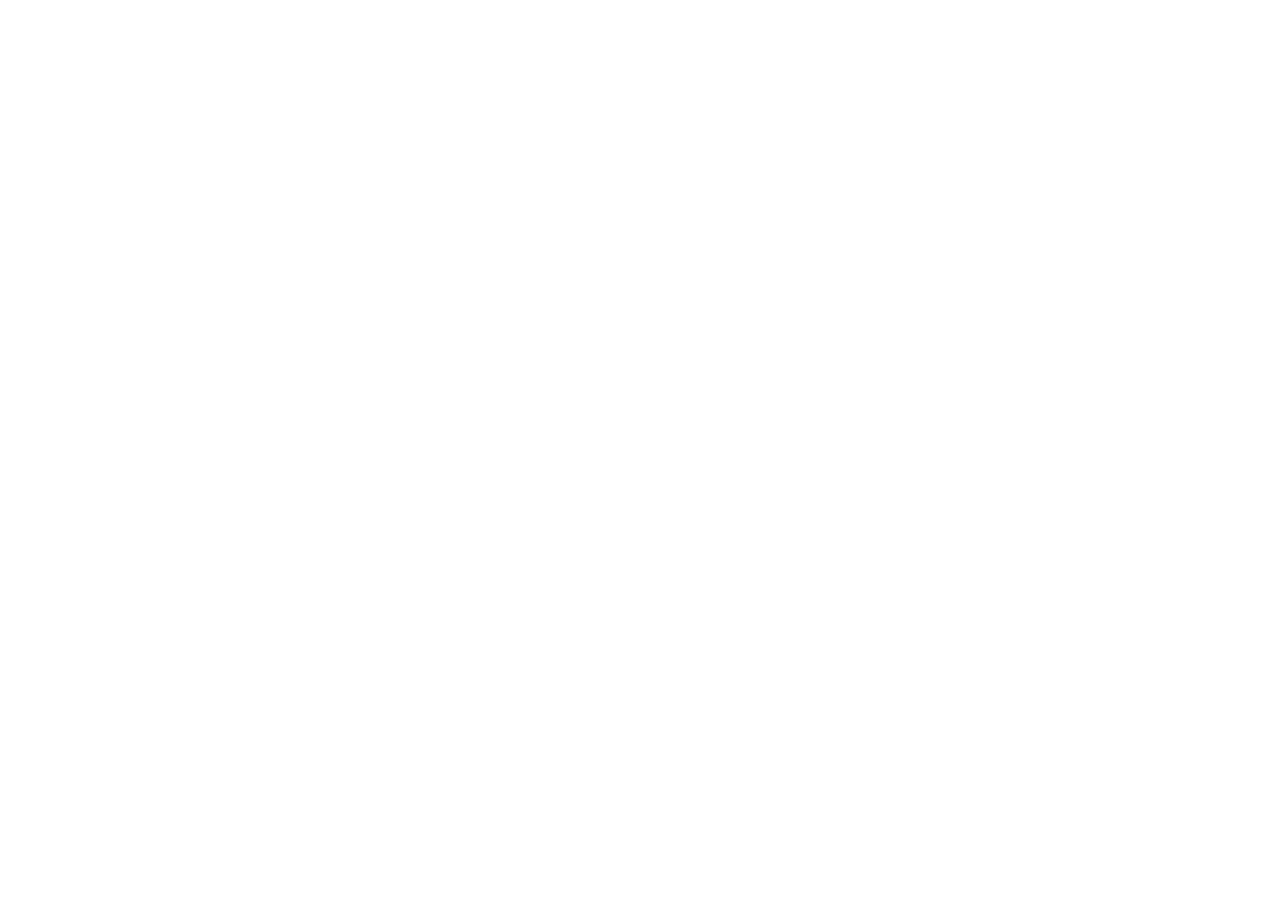
==== html/dashboard.html @ c5f0e12e "login page created" ====
<!DOCTYPE html>
<html lang="en">

<head>
    <meta charset="UTF-8">
    <meta name="viewport" content="width=device-width, initial-scale=1.0">
    <title>My Dashboard</title>
    <link rel="stylesheet" href="../css/general.css">
</head>

<body>

</body>

</html>
---- css/general.css ----
html, body, div, span, applet, object, iframe,
h1, h2, h3, h4, h5, h6, p, blockquote, pre,
a, abbr, acronym, address, big, cite, code,
del, dfn, em, img, ins, kbd, q, s, samp,
small, strike, strong, sub, sup, tt, var,
b, u, i, center,
dl, dt, dd, ol, ul, li,
fieldset, form, label, legend,
table, caption, tbody, tfoot, thead, tr, th, td,
article, aside, canvas, details, embed, 
figure, figcaption, footer, header, hgroup, 
menu, nav, output, ruby, section, summary,
time, mark, audio, video {
	margin: 0;
	padding: 0;
	border: 0;
	font-size: 100%;
	font: inherit;
	vertical-align: baseline;
	text-decoration: none;
}
article, aside, details, figcaption, figure, 
footer, header, hgroup, menu, nav, section {
	display: block;
}
body {
	line-height: 1;
}
ol, ul {
	list-style: none;
}
blockquote, q {
	quotes: none;
}
blockquote:before, blockquote:after,
q:before, q:after {
	content: '';
	content: none;
}
table {
	border-collapse: collapse;
	border-spacing: 0;
}

@import url('https://fonts.googleapis.com/css2?family=Roboto:ital,wght@0,100;0,300;0,400;0,500;0,700;0,900;1,100;1,300;1,400;1,500;1,700;1,900&display=swap');

:root{
    --roboto: 'Roboto', sans-serif;
}
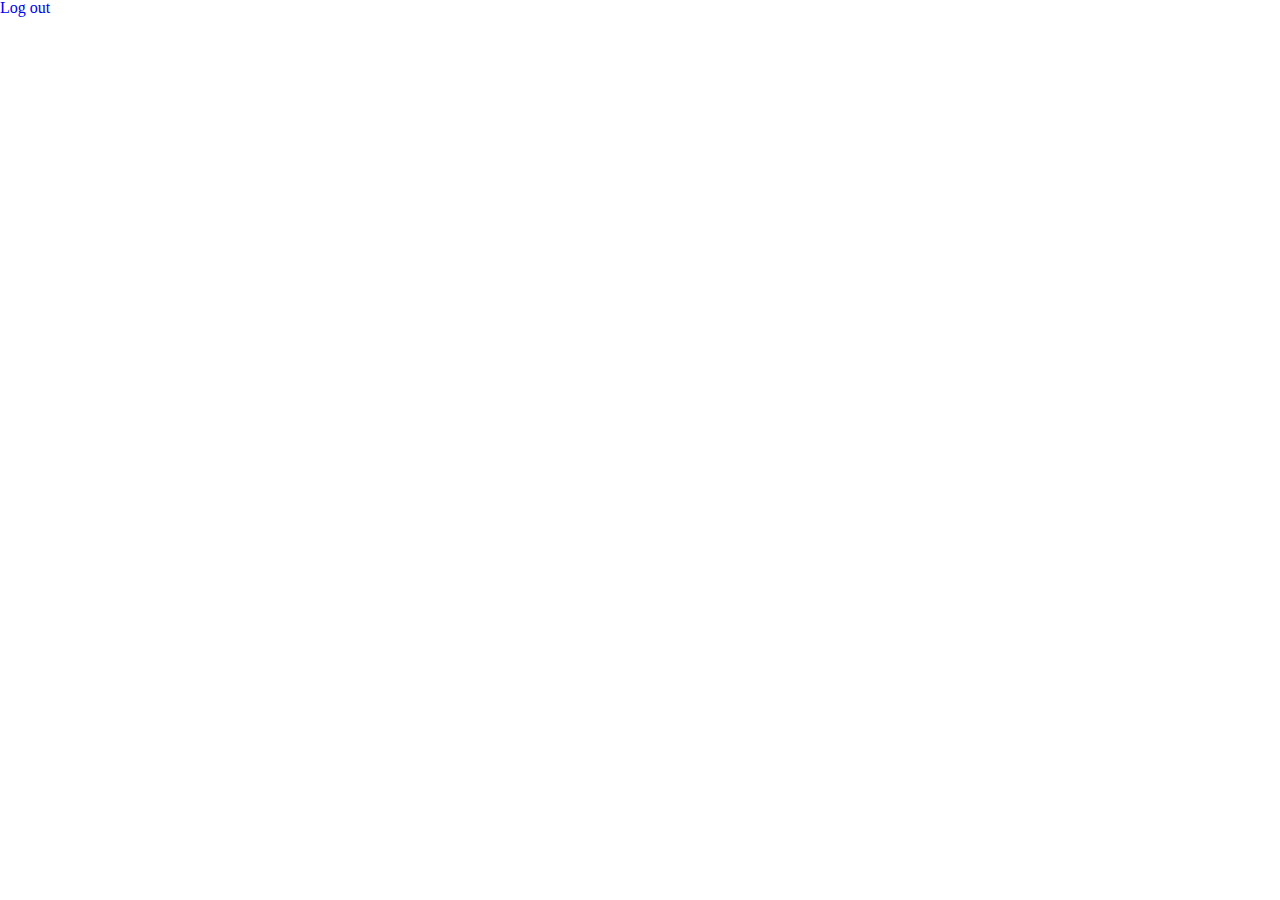
==== commit ecc45eb6: "acounts are stored on the database" ====
--- a/html/dashboard.html
+++ b/html/dashboard.html
@@ -9,7 +9,9 @@
 </head>
 
 <body>
-
+    <a id="logOut" href="../index.html">Log out</a>
+    <h1 id="username"></h1>
+    <script src="../js/dashboard.js"></script>
 </body>
 
 </html>--- a/css/general.css
+++ b/css/general.css
@@ -40,10 +40,4 @@
 table {
 	border-collapse: collapse;
 	border-spacing: 0;
-}
-
-@import url('https://fonts.googleapis.com/css2?family=Roboto:ital,wght@0,100;0,300;0,400;0,500;0,700;0,900;1,100;1,300;1,400;1,500;1,700;1,900&display=swap');
-
-:root{
-    --roboto: 'Roboto', sans-serif;
 }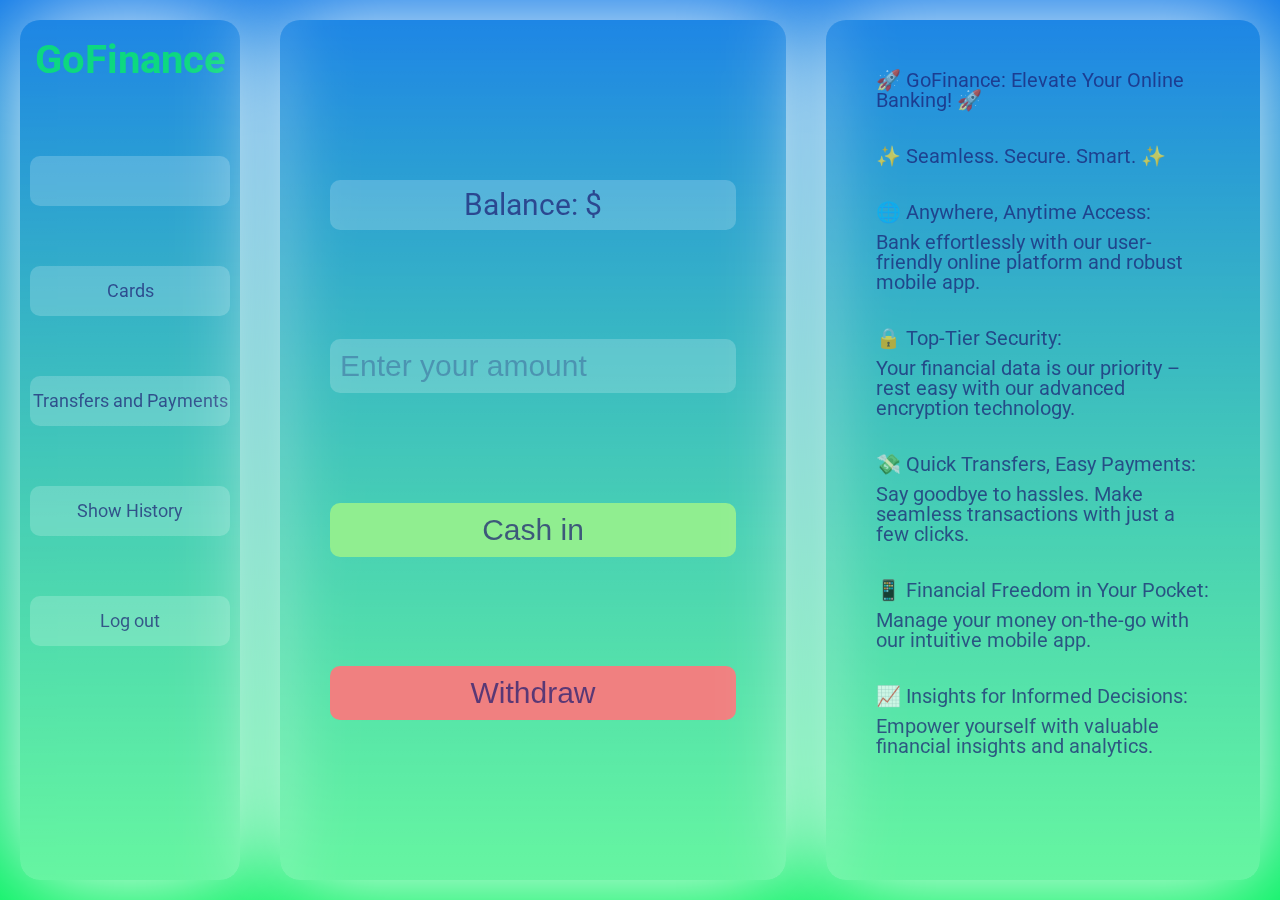
==== commit 41786034: "bugs fixed. multi-acount feature created. history showed" ====
--- a/html/dashboard.html
+++ b/html/dashboard.html
@@ -6,11 +6,57 @@
     <meta name="viewport" content="width=device-width, initial-scale=1.0">
     <title>My Dashboard</title>
     <link rel="stylesheet" href="../css/general.css">
+    <link rel="stylesheet" href="../css/dashboard.css">
+    <!-- <link href="https://cdn.jsdelivr.net/npm/bootstrap@5.3.2/dist/css/bootstrap.min.css" rel="stylesheet" /> -->
 </head>
 
 <body>
-    <a id="logOut" href="../index.html">Log out</a>
-    <h1 id="username"></h1>
+    <div class="sidemenu">
+        <div class="usermenu">
+            <h1>GoFinance</h1>
+            <div class="profile">
+                <img src="" alt="">
+                <a id="userProfile" href="./profile.html"></a>
+            </div>
+            <a href="">Cards</a>
+            <a href="">Transfers and Payments</a>
+            <a id="showHistory">Show History</a>
+            <a id="logOut" href="../index.html">Log out</a>
+        </div>
+
+    </div>
+    <div class="main">
+        <p>Balance: $<span id="balance"></span></p>
+        <input type="number" id="inputAmount" placeholder="Enter your amount">
+        <button id="cashIn">Cash in</button>
+        <button id="withdraw">Withdraw</button>
+    </div>
+    <div class="rightmenu" id="rightMenu">
+        <div class="history" id="historyContent">
+
+        </div>
+        <div class="about" id="aboutContent">
+            <p>🚀 GoFinance: Elevate Your Online Banking! 🚀</p>
+            <br>
+            <p>✨ Seamless. Secure. Smart. ✨</p>
+            <br>
+            <p>🌐 Anywhere, Anytime Access:</p>
+            <p>Bank effortlessly with our user-friendly online platform and robust mobile app.</p>
+            <br>
+            <p>🔒 Top-Tier Security:</p>
+            <p>Your financial data is our priority – rest easy with our advanced encryption technology.</p>
+            <br>
+            <p>💸 Quick Transfers, Easy Payments:</p>
+            <p>Say goodbye to hassles. Make seamless transactions with just a few clicks.</p>
+            <br>
+            <p>📱 Financial Freedom in Your Pocket:</p>
+            <p>Manage your money on-the-go with our intuitive mobile app.</p>
+            <br>
+            <p>📈 Insights for Informed Decisions:</p>
+            <p>Empower yourself with valuable financial insights and analytics.</p>
+            <br>
+        </div>
+    </div>
     <script src="../js/dashboard.js"></script>
 </body>
 
--- a/css/dashboard.css
+++ b/css/dashboard.css
@@ -0,0 +1,184 @@
+@import url('https://fonts.googleapis.com/css2?family=Roboto:ital,wght@0,100;0,300;0,400;0,500;0,700;0,900;1,100;1,300;1,400;1,500;1,700;1,900&display=swap');
+
+:root{
+    --roboto: 'Roboto', sans-serif;
+}
+
+body{
+    /* height: 100vh; */
+    min-height: 100vh;
+    /* overflow: hidden; */
+    background: linear-gradient(0deg, #00F260, #0575E6);
+    /* display: flex;
+    justify-content: center;
+    align-items: center; */
+    font-family: var(--roboto);
+    position: relative;
+    display: flex;
+}
+
+.sidemenu{
+    /* background: linear-gradient(0deg, #00F260, #0575E6); */
+    width: 220px;
+    padding: 0px 10px;
+    /* display: flex; */
+    flex-direction: column;
+    /* align-items: center; */
+    /* justify-content: center; */
+    justify-content: space-evenly;
+    /* align-content: space-between; */
+    /* background-color: rgba(255, 255, 255, 0.1); */
+    background: linear-gradient(180deg, rgb(255, 255, 255, 0.1), rgba(255, 255, 255, 0.4));
+    box-shadow: 0px 0px 100px rgb(255, 255, 255);
+    border-radius: 20px;
+    backdrop-filter: blur(14px);
+    margin: 20px;
+}
+
+.usermenu{
+    width: 200px;
+    /* height: 100%; */
+    display: flex;
+    gap: 60px;
+    flex-direction: column;
+    margin-top: 20px;
+    /* justify-content: space-around; */
+}
+
+h1{
+    font-size: 40px;
+    color: #06ef63c4;
+    font-weight: 700;
+    display: flex;
+    justify-content: center;
+}
+
+a{
+    font-size: 18px;
+    background-color: rgba(255, 255, 255, 0.2);
+    color: rgba(25, 25, 112, 0.7);
+    width: 100%;
+    border-radius: 10px;
+    height: 50px;
+    display: flex;
+    justify-content: center;
+    align-items: center;
+    cursor: pointer;
+}
+
+.main{
+    padding: 50px;
+    background: linear-gradient(180deg, rgb(255, 255, 255, 0.1), rgba(255, 255, 255, 0.4));
+    border-radius: 20px;
+    backdrop-filter: blur(14px);
+    margin: 20px;
+    width: 100%;
+    box-shadow: 0px 0px 100px rgb(255, 255, 255);
+    display: flex;
+    flex-direction: column;
+    justify-content: space-evenly;
+}
+
+.main p{
+    display: flex;
+    justify-content: center;
+    background-color: rgba(255, 255, 255, 0.2);
+    padding: 10px;
+    border-radius: 10px;
+    font-size: 30px;
+    color: rgba(25, 25, 112, 0.7);
+    /* margin-bottom: 20px; */
+}
+
+.main input{
+    background-color: rgba(255, 255, 255, 0.2);
+    padding: 10px;
+    outline: none;
+    border: none;
+    border-radius: 10px;
+    font-size: 30px;
+    color: rgba(25, 25, 112, 0.7);
+}
+
+::placeholder{
+    color: rgba(25, 25, 112, 0.3);
+}
+
+.main button{
+    padding: 10px;
+    border-radius: 10px;
+    border: none;
+    font-size: 30px;
+    color: rgba(25, 25, 112, 0.7);
+    cursor: pointer;
+}
+.main button:nth-child(3){
+    background-color: lightgreen;
+}
+
+.main button:nth-child(3):hover{
+    background-color: rgb(94, 235, 94);
+}
+
+.main button:last-child{
+    background-color: lightcoral;
+}
+.main button:last-child:hover{
+    background-color: rgb(244, 99, 99);
+}
+.rightmenu{
+    padding: 50px;
+    background: linear-gradient(180deg, rgb(255, 255, 255, 0.1), rgba(255, 255, 255, 0.4));
+    border-radius: 20px;
+    backdrop-filter: blur(14px);
+    margin: 20px;
+    width: 100%;
+    box-shadow: 0px 0px 100px rgb(255, 255, 255);
+
+}
+
+.about{
+    display: flex;
+    flex-direction: column;
+    gap: 10px;
+}
+
+.about p{
+    font-size: 20px;
+    color: rgba(25, 25, 112, 0.7);
+
+}
+
+.styled-table {
+    border-collapse: collapse;
+    margin: 25px 0;
+    font-size: 0.9em;
+    font-family: sans-serif;
+    min-width: 100%;
+    box-shadow: 0 0 20px rgba(0, 0, 0, 0.15);
+    font-size: 20px;
+}
+
+.styled-table thead tr {
+    /* background-color: #009879; */
+    background-color: #06ef63c4;
+    color: #ffffff;
+    text-align: left;
+}
+
+.styled-table th,
+.styled-table td {
+    padding: 12px 15px;
+}
+
+.styled-table tbody tr {
+    border-bottom: 1px solid #dddddd;
+}
+
+.styled-table tbody tr:nth-of-type(even) {
+    background-color: #f3f3f3;
+}
+
+.styled-table tbody tr:last-of-type {
+    border-bottom: 2px solid #009879;
+}